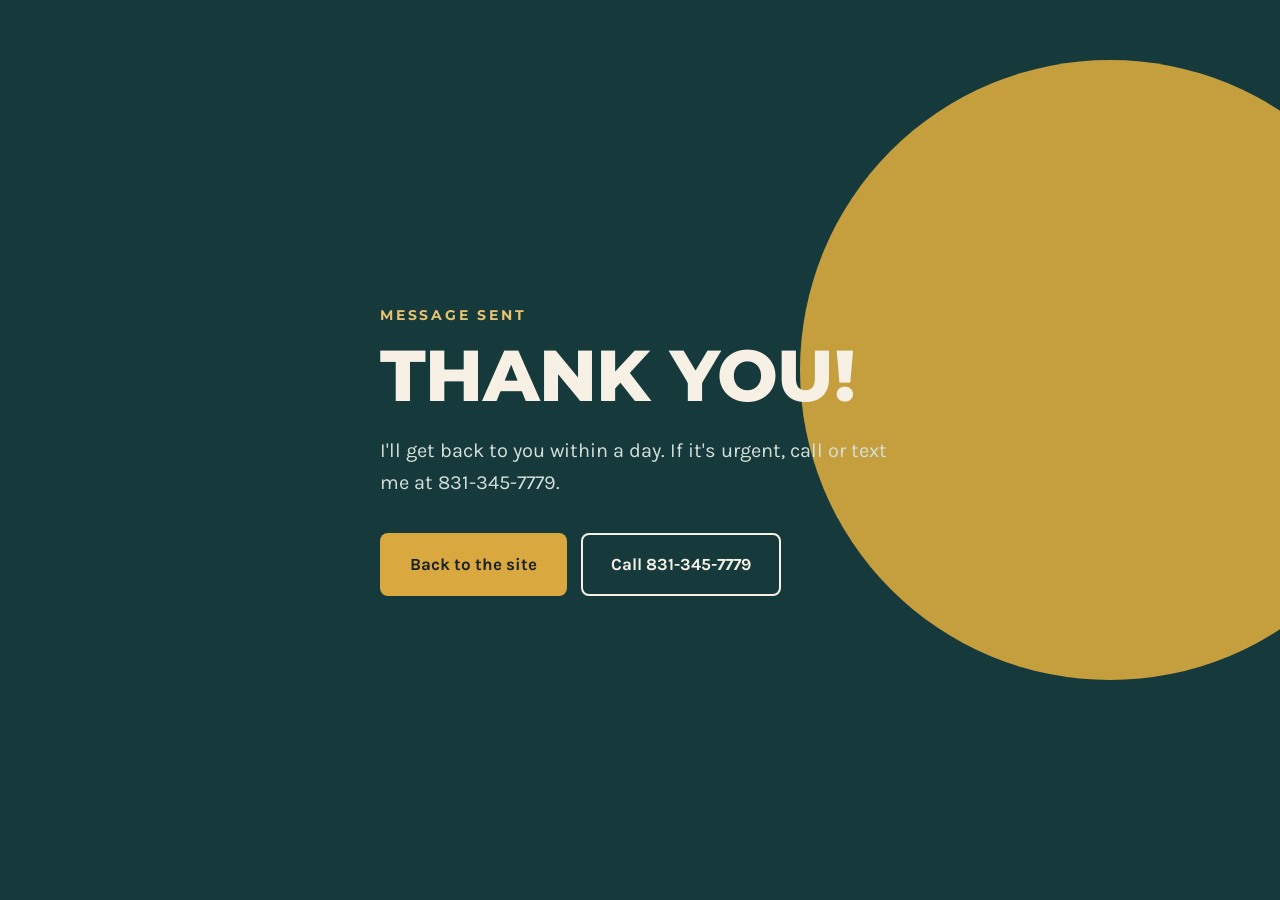
==== site/thanks.html @ b5b7220d "First change Working with Farid, he's the best." ====
<!doctype html>
<html lang="en">
<head>
  <meta charset="utf-8">
  <meta name="viewport" content="width=device-width, initial-scale=1">
  <title>Thanks! | Coach Dee</title>
  <link rel="icon" href="images/favicon.png">
  <link rel="preconnect" href="https://fonts.googleapis.com">
  <link rel="preconnect" href="https://fonts.gstatic.com" crossorigin>
  <link href="https://fonts.googleapis.com/css2?family=Montserrat:wght@500;600;700;800&family=Karla:wght@400;500;600;700&display=swap" rel="stylesheet">
  <link rel="stylesheet" href="style.css">
</head>
<body>

<!-- This page shows after someone sends the contact form. -->
<section class="hero" style="min-height: 100vh; display: flex; align-items: center;">
  <div class="hero-sun" aria-hidden="true"></div>
  <div class="wrap" style="position: relative; padding-top: 80px; padding-bottom: 80px;">
    <p class="eyebrow" style="color: var(--light-gold);">Message sent</p>
    <h1>Thank you!</h1>
    <p class="hero-lead">I'll get back to you within a day. If it's urgent, call or text me at 831-345-7779.</p>
    <div class="btn-row">
      <a href="index.html" class="btn btn-gold">Back to the site</a>
      <a href="tel:8313457779" class="btn btn-outline">Call 831-345-7779</a>
    </div>
  </div>
</section>

</body>
</html>
---- site/style.css ----
/* =====================================================================
   COACH DEE — THE LOOK OF THE SITE
   ---------------------------------------------------------------------
   To change colors or fonts, edit ONLY the settings in this first box.
   Every part of the site uses these, so one change updates everything.
   Colors are written as "hex codes" like #163A3C. To pick a new one,
   search "color picker" on Google, choose a color, and copy its HEX code.
   ===================================================================== */
:root {

  /* --- COLORS ------------------------------------------------------- */
  --deep-teal:     #163A3C;   /* hero background, headings, form box   */
  --darkest-teal:  #0F2A2B;   /* footer                                 */
  --soft-teal:     #2A5254;   /* small accents on dark backgrounds      */
  --sun-gold:      #D9A93F;   /* the big sun circle and main buttons    */
  --light-gold:    #E7C26F;   /* small gold labels and big numbers      */
  --clay:          #A4482D;   /* the stripe under the hero, small labels */
  --sage:          #6F8B76;   /* top edge of the middle D.E.E. card      */
  --cream:         #FBF8F1;   /* main page background                   */
  --sand:          #EFE8D8;   /* "How we train" background              */
  --off-white:     #F6F1E4;   /* light text on dark backgrounds         */
  --muted-light:   #D5DFDA;   /* softer light text on dark backgrounds  */
  --ink:           #1D2A2A;   /* main body text                         */
  --ink-soft:      #354443;   /* paragraph text                         */
  --white:         #FFFFFF;   /* card backgrounds                       */

  /* --- FONTS -------------------------------------------------------- */
  /* Headings use Montserrat; body text uses Karla. Both come free from
     Google Fonts. To swap a font, also change the Google Fonts link near
     the top of index.html.                                             */
  --heading-font: 'Montserrat', system-ui, sans-serif;
  --body-font:    'Karla', system-ui, sans-serif;

  /* --- SIZES -------------------------------------------------------- */
  --page-width:    1240px;    /* widest the content gets                */
  --corner-round:  16px;      /* how rounded cards and photos are       */
  --button-round:  8px;       /* how rounded buttons are                */
  --section-space: 100px;     /* breathing room above/below sections    */
}

/* =====================================================================
   Below here is the layout. You shouldn't need to touch it for everyday
   changes — but it's safe to experiment; you can always undo.
   ===================================================================== */

* { box-sizing: border-box; }
html { scroll-behavior: smooth; }
body {
  margin: 0;
  background: var(--cream);
  color: var(--ink);
  font-family: var(--body-font);
  font-size: 17px;
  line-height: 1.6;
}
img, video { display: block; max-width: 100%; }
a { color: var(--deep-teal); }
a:hover { color: var(--clay); }
input, textarea, select, button { font: inherit; }

.wrap { max-width: var(--page-width); margin: 0 auto; padding-left: 24px; padding-right: 24px; }
.section { padding-top: var(--section-space); padding-bottom: var(--section-space); }

.eyebrow {
  margin: 0 0 14px;
  font-family: var(--heading-font);
  font-size: 14px;
  font-weight: 700;
  letter-spacing: 0.2em;
  text-transform: uppercase;
  color: var(--clay);
}
.big-heading {
  margin: 0 0 24px;
  font-family: var(--heading-font);
  font-weight: 800;
  font-size: clamp(34px, 5vw, 52px);
  line-height: 1.05;
  text-transform: uppercase;
  color: var(--deep-teal);
}

/* Buttons */
.btn {
  display: inline-block;
  text-decoration: none;
  padding: 16px 28px;
  border-radius: var(--button-round);
  font-weight: 700;
  font-size: 17px;
  border: 2px solid transparent;
  transition: transform .15s ease, opacity .15s ease;
}
.btn:hover { transform: translateY(-2px); }
.btn-gold    { background: var(--sun-gold); color: #1A2222; }
.btn-gold:hover { color: #1A2222; }
.btn-outline { border-color: var(--off-white); color: var(--off-white); }
.btn-outline:hover { color: var(--off-white); background: rgba(255,255,255,.08); }
.btn-light   { background: var(--off-white); color: var(--deep-teal); padding: 12px 22px; font-size: 16px; }
.btn-light:hover { color: var(--deep-teal); }

/* ---------- Hero ---------- */
.hero { background: var(--deep-teal); color: var(--off-white); position: relative; overflow: hidden; }
.hero-sun {
  position: absolute; right: -140px; top: 60px;
  width: 620px; height: 620px; border-radius: 50%;
  background: var(--sun-gold); opacity: .9;
}
.topbar {
  position: relative;
  display: flex; flex-wrap: wrap; align-items: center; justify-content: space-between;
  gap: 16px; padding-top: 18px; padding-bottom: 18px;
}
.brand {
  color: var(--off-white); text-decoration: none;
  font-family: var(--heading-font); font-weight: 800; font-size: 22px; letter-spacing: .08em;
}
.brand:hover { color: var(--light-gold); }
.topbar nav { display: flex; flex-wrap: wrap; align-items: center; gap: 8px 26px; font-weight: 600; }
.topbar nav a:not(.btn) { color: var(--off-white); text-decoration: none; padding: 10px 0; }
.topbar nav a:not(.btn):hover { color: var(--light-gold); }

.hero-body {
  position: relative;
  display: flex; flex-wrap: wrap; align-items: flex-end; gap: 40px;
  padding-top: 56px;
}
.hero-text { flex: 1 1 520px; min-width: 0; padding-bottom: 80px; }
.hero-text .eyebrow { color: var(--light-gold); margin-bottom: 18px; }
.hero h1 {
  margin: 0 0 24px;
  font-family: var(--heading-font); font-weight: 800;
  font-size: clamp(40px, 6.2vw, 72px); line-height: .98; letter-spacing: -.01em;
  text-transform: uppercase;
}
.hero-lead { margin: 0 0 34px; font-size: 20px; max-width: 520px; color: var(--muted-light); }
.btn-row { display: flex; flex-wrap: wrap; gap: 14px; }
.hero-photo { flex: 1 1 400px; min-width: 0; }
.hero-photo img {
  width: 100%; height: 620px; object-fit: cover; object-position: center 20%;
  border-radius: 12px 12px 0 0;
}

/* ---------- Stripe ---------- */
.stripe { background: var(--clay); color: #FBF1E7; }
.stripe .wrap {
  display: flex; flex-wrap: wrap; justify-content: center; gap: 10px 28px;
  padding-top: 20px; padding-bottom: 20px;
  font-family: var(--heading-font); font-size: 13px; font-weight: 700; letter-spacing: .16em;
}

/* ---------- D.E.E. cards ---------- */
.dee-heading { margin-bottom: 48px; }
.card-grid { display: grid; grid-template-columns: repeat(auto-fit, minmax(260px, 1fr)); gap: 24px; }
.dee-card {
  background: var(--white); border-radius: var(--corner-round); padding: 34px;
  border-top: 6px solid var(--sun-gold);
}
.dee-card.sage { border-top-color: var(--sage); }
.dee-card.clay { border-top-color: var(--clay); }
.dee-letter { font-family: var(--heading-font); font-size: 96px; font-weight: 800; line-height: 1; color: var(--deep-teal); }
.dee-card h3 { margin: 10px 0; font-family: var(--heading-font); font-size: 22px; letter-spacing: .08em; color: var(--clay); }
.dee-card p { margin: 0; color: var(--ink-soft); }

/* ---------- About ---------- */
.about { background: var(--deep-teal); color: var(--off-white); }
.about .wrap { display: flex; flex-wrap: wrap; }
.about-photo { flex: 1 1 520px; min-width: 0; }
.about-photo img { width: 100%; height: 100%; min-height: 520px; object-fit: cover; }
.about-text {
  flex: 1 1 480px; min-width: 0; padding: 72px 48px;
  display: flex; flex-direction: column; justify-content: center;
}
.about-text .eyebrow { color: var(--light-gold); }
.about-text p { margin: 0 0 18px; font-size: 18px; color: var(--muted-light); }
.about-text .belief {
  margin: 4px 0 28px; font-family: var(--heading-font);
  font-size: 26px; font-weight: 700; line-height: 1.3; color: var(--off-white);
}
.stats { display: flex; flex-wrap: wrap; gap: 28px; }
.stat-number { font-family: var(--heading-font); font-size: 40px; font-weight: 800; line-height: 1; color: var(--light-gold); }
.stat-label { font-size: 14px; }

/* ---------- Testimonial ---------- */
.quote { max-width: 1000px; text-align: center; }
.quote blockquote {
  margin: 0 0 20px; font-family: var(--heading-font);
  font-size: clamp(22px, 3vw, 30px); font-weight: 600; line-height: 1.4; color: var(--deep-teal);
}
.quote .who { margin: 0; font-weight: 700; color: var(--clay); }

/* ---------- Training ---------- */
.train { background: var(--sand); }
.train .big-heading { margin-bottom: 12px; }
.train-intro { margin: 0 0 44px; font-size: 19px; color: var(--ink-soft); max-width: 620px; }
.offer { background: var(--cream); border-radius: var(--corner-round); padding: 30px; }
.offer h3 { margin: 0 0 8px; font-family: var(--heading-font); font-size: 20px; color: var(--deep-teal); }
.offer p { margin: 0 0 18px; color: var(--ink-soft); }
.offer .price { margin: 0; font-weight: 700; color: var(--clay); }
.offer .price a { color: inherit; }
.train-video {
  margin-top: 24px; width: 100%; aspect-ratio: 16 / 9;
  border-radius: var(--corner-round); background: var(--deep-teal); object-fit: cover;
}

/* ---------- Contact ---------- */
.contact { display: flex; flex-wrap: wrap; gap: 48px; }
.contact-info { flex: 1 1 380px; min-width: 0; }
.contact-logo { width: 220px; height: auto; margin-bottom: 24px; border-radius: 12px; }
.contact-info .big-heading { font-size: clamp(32px, 4.2vw, 44px); margin-bottom: 16px; }
.contact-info p { margin: 0 0 6px; font-size: 18px; }
.contact-info .lead { margin-bottom: 24px; color: var(--ink-soft); }
.contact-info .phone { font-weight: 700; }

.contact-form {
  flex: 1 1 500px; min-width: 0;
  background: var(--deep-teal); color: var(--off-white);
  border-radius: var(--corner-round); padding: 34px;
  display: flex; flex-direction: column; gap: 16px;
}
.contact-form label { display: flex; flex-direction: column; gap: 6px; font-weight: 600; }
.contact-form .pair { display: flex; flex-wrap: wrap; gap: 16px; }
.contact-form .pair label { flex: 1 1 200px; }
.contact-form input, .contact-form textarea {
  padding: 14px; border: 2px solid transparent; border-radius: var(--button-round);
  background: var(--off-white); color: var(--ink);
}
.contact-form input:focus, .contact-form textarea:focus { outline: none; border-color: var(--sun-gold); }
.contact-form textarea { resize: vertical; }
.contact-form button {
  min-height: 54px; background: var(--sun-gold); color: #1A2222; border: 0;
  border-radius: var(--button-round); font-family: var(--heading-font);
  font-weight: 800; letter-spacing: .08em; font-size: 16px; cursor: pointer;
}
.contact-form button:hover { filter: brightness(1.06); }
.hidden-field { display: none; }

/* ---------- Footer ---------- */
footer { background: var(--darkest-teal); color: #B9C7C1; }
footer .wrap {
  display: flex; flex-wrap: wrap; justify-content: space-between; gap: 12px;
  padding-top: 32px; padding-bottom: 32px; font-size: 14px;
}
footer a { color: #B9C7C1; }
footer a:hover { color: var(--light-gold); }

/* ---------- Phones and small screens ---------- */
@media (max-width: 700px) {
  :root { --section-space: 64px; }
  .hero-sun { width: 340px; height: 340px; right: -150px; top: auto; bottom: 260px; }
  .stripe span[aria-hidden="true"] { display: none; }
  .hero-text { padding-bottom: 8px; }
  .hero-photo img { height: 420px; }
  .about-photo img { min-height: 340px; }
  .about-text { padding: 48px 0; }
  .dee-letter { font-size: 72px; }
  .contact-form { padding: 24px; }
}
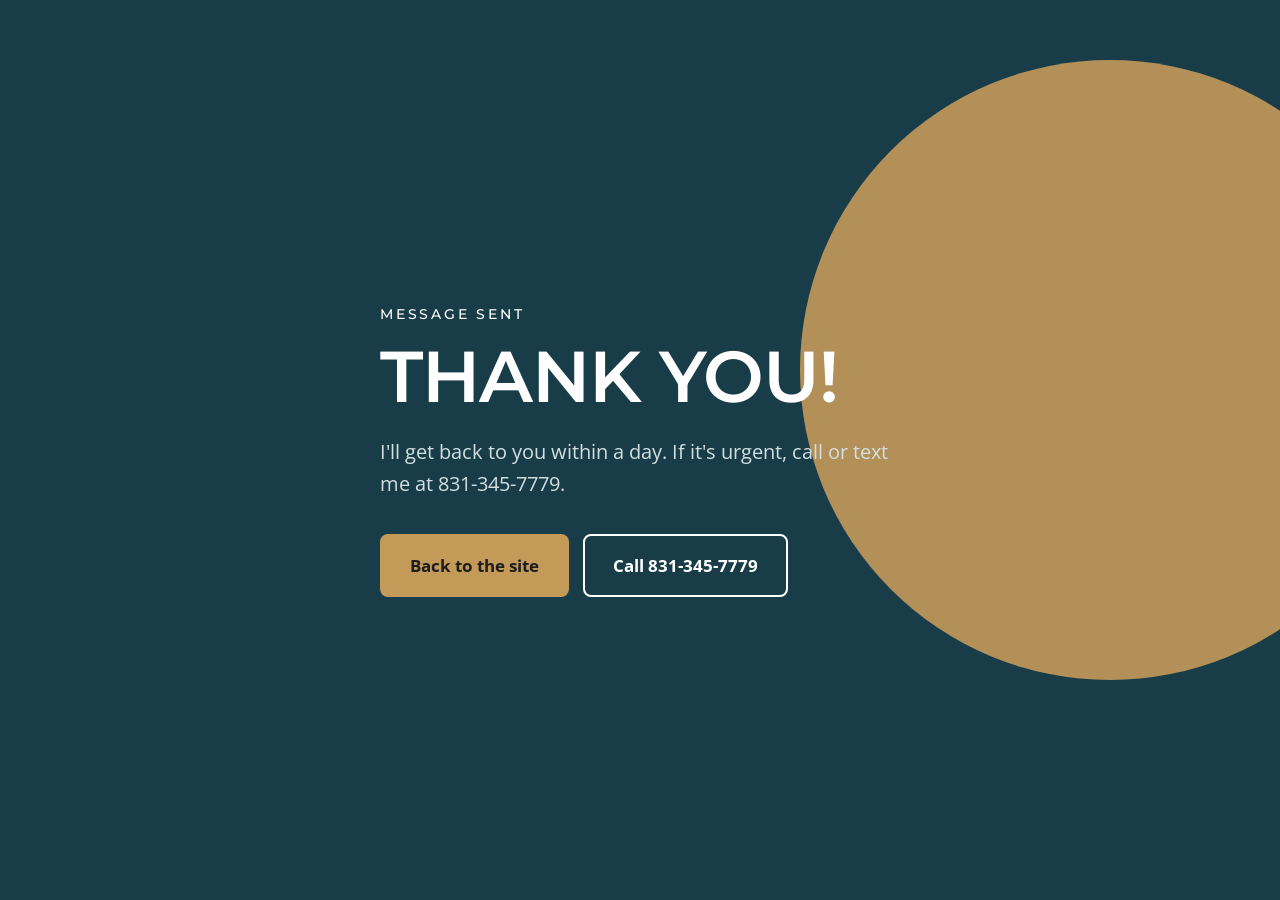
==== commit ecb238fd: "Colors, logo, new video" ====
--- a/site/thanks.html
+++ b/site/thanks.html
@@ -7,7 +7,7 @@
   <link rel="icon" href="images/favicon.png">
   <link rel="preconnect" href="https://fonts.googleapis.com">
   <link rel="preconnect" href="https://fonts.gstatic.com" crossorigin>
-  <link href="https://fonts.googleapis.com/css2?family=Montserrat:wght@500;600;700;800&family=Karla:wght@400;500;600;700&display=swap" rel="stylesheet">
+  <link href="https://fonts.googleapis.com/css2?family=Montserrat:wght@500;600&family=Open+Sans:ital,wght@0,400;0,600;0,700;1,400&display=swap" rel="stylesheet">
   <link rel="stylesheet" href="style.css">
 </head>
 <body>
--- a/site/style.css
+++ b/site/style.css
@@ -8,28 +8,30 @@
    ===================================================================== */
 :root {
 
-  /* --- COLORS ------------------------------------------------------- */
-  --deep-teal:     #163A3C;   /* hero background, headings, form box   */
-  --darkest-teal:  #0F2A2B;   /* footer                                 */
-  --soft-teal:     #2A5254;   /* small accents on dark backgrounds      */
-  --sun-gold:      #D9A93F;   /* the big sun circle and main buttons    */
-  --light-gold:    #E7C26F;   /* small gold labels and big numbers      */
-  --clay:          #A4482D;   /* the stripe under the hero, small labels */
-  --sage:          #6F8B76;   /* top edge of the middle D.E.E. card      */
-  --cream:         #FBF8F1;   /* main page background                   */
-  --sand:          #EFE8D8;   /* "How we train" background              */
-  --off-white:     #F6F1E4;   /* light text on dark backgrounds         */
-  --muted-light:   #D5DFDA;   /* softer light text on dark backgrounds  */
-  --ink:           #1D2A2A;   /* main body text                         */
-  --ink-soft:      #354443;   /* paragraph text                         */
-  --white:         #FFFFFF;   /* card backgrounds                       */
-
-  /* --- FONTS -------------------------------------------------------- */
-  /* Headings use Montserrat; body text uses Karla. Both come free from
-     Google Fonts. To swap a font, also change the Google Fonts link near
-     the top of index.html.                                             */
+  /* --- COLORS (from the Coach D.E.E. Visual Style Guide) ----------- */
+  /* Brand colors: use these exact codes.                              */
+  --deep-teal:     #183D48;   /* Deep Blue-Teal: hero, headings, form box */
+  --soft-black:    #1D1D1D;   /* Soft Black: main body text               */
+  --antique-gold:  #C49A59;   /* Antique Gold: sun circle, main buttons   */
+  --barn-red:      #933C31;   /* Barn Red: stripe, subheadings, accents   */
+  --warm-yellow:   #E9C75E;   /* Warm Yellow: SMALL highlights only       */
+  --pure-white:    #FFFFFF;   /* Pure White: default page background      */
+  --warm-ivory:    #F4EFE7;   /* Warm Ivory: highlighted sections         */
+
+  /* Supporting shades, made from the brand colors above.              */
+  --darkest-teal:  #102A32;   /* footer (a darker Deep Blue-Teal)       */
+  --ink-soft:      #3D3D3D;   /* paragraph text (a lighter Soft Black)  */
+  --muted-light:   #D3DEE1;   /* softer light text on teal              */
+
+  /* --- FONTS (from the style guide) --------------------------------- */
+  /* Headings: Montserrat SemiBold, ALL CAPS, tight spacing.
+     Subheadings: Montserrat Medium, ALL CAPS, wide spacing, barn red.
+     Body: Open Sans. To swap a font, also change the Google Fonts link
+     near the top of index.html (and thanks.html).                     */
   --heading-font: 'Montserrat', system-ui, sans-serif;
-  --body-font:    'Karla', system-ui, sans-serif;
+  --body-font:    'Open Sans', system-ui, sans-serif;
+  --heading-weight: 600;      /* SemiBold                               */
+  --subheading-weight: 500;   /* Medium                                 */
 
   /* --- SIZES -------------------------------------------------------- */
   --page-width:    1240px;    /* widest the content gets                */
@@ -47,15 +49,15 @@
 html { scroll-behavior: smooth; }
 body {
   margin: 0;
-  background: var(--cream);
-  color: var(--ink);
+  background: var(--pure-white);
+  color: var(--soft-black);
   font-family: var(--body-font);
   font-size: 17px;
   line-height: 1.6;
 }
 img, video { display: block; max-width: 100%; }
 a { color: var(--deep-teal); }
-a:hover { color: var(--clay); }
+a:hover { color: var(--barn-red); }
 input, textarea, select, button { font: inherit; }
 
 .wrap { max-width: var(--page-width); margin: 0 auto; padding-left: 24px; padding-right: 24px; }
@@ -65,17 +67,18 @@
   margin: 0 0 14px;
   font-family: var(--heading-font);
   font-size: 14px;
-  font-weight: 700;
+  font-weight: var(--subheading-weight);
   letter-spacing: 0.2em;
   text-transform: uppercase;
-  color: var(--clay);
+  color: var(--barn-red);
 }
 .big-heading {
   margin: 0 0 24px;
   font-family: var(--heading-font);
-  font-weight: 800;
+  font-weight: var(--heading-weight);
   font-size: clamp(34px, 5vw, 52px);
   line-height: 1.05;
+  letter-spacing: -0.01em;
   text-transform: uppercase;
   color: var(--deep-teal);
 }
@@ -92,19 +95,19 @@
   transition: transform .15s ease, opacity .15s ease;
 }
 .btn:hover { transform: translateY(-2px); }
-.btn-gold    { background: var(--sun-gold); color: #1A2222; }
-.btn-gold:hover { color: #1A2222; }
-.btn-outline { border-color: var(--off-white); color: var(--off-white); }
-.btn-outline:hover { color: var(--off-white); background: rgba(255,255,255,.08); }
-.btn-light   { background: var(--off-white); color: var(--deep-teal); padding: 12px 22px; font-size: 16px; }
+.btn-gold    { background: var(--antique-gold); color: var(--soft-black); }
+.btn-gold:hover { color: var(--soft-black); }
+.btn-outline { border-color: var(--pure-white); color: var(--pure-white); }
+.btn-outline:hover { color: var(--pure-white); background: rgba(255,255,255,.08); }
+.btn-light   { background: var(--pure-white); color: var(--deep-teal); padding: 12px 22px; font-size: 16px; }
 .btn-light:hover { color: var(--deep-teal); }
 
 /* ---------- Hero ---------- */
-.hero { background: var(--deep-teal); color: var(--off-white); position: relative; overflow: hidden; }
+.hero { background: var(--deep-teal); color: var(--pure-white); position: relative; overflow: hidden; }
 .hero-sun {
   position: absolute; right: -140px; top: 60px;
   width: 620px; height: 620px; border-radius: 50%;
-  background: var(--sun-gold); opacity: .9;
+  background: var(--antique-gold); opacity: .9;
 }
 .topbar {
   position: relative;
@@ -112,13 +115,13 @@
   gap: 16px; padding-top: 18px; padding-bottom: 18px;
 }
 .brand {
-  color: var(--off-white); text-decoration: none;
-  font-family: var(--heading-font); font-weight: 800; font-size: 22px; letter-spacing: .08em;
-}
-.brand:hover { color: var(--light-gold); }
+  color: var(--pure-white); text-decoration: none;
+  font-family: var(--heading-font); font-weight: var(--heading-weight); font-size: 22px; letter-spacing: .08em;
+}
+.brand:hover { color: var(--warm-yellow); }
 .topbar nav { display: flex; flex-wrap: wrap; align-items: center; gap: 8px 26px; font-weight: 600; }
-.topbar nav a:not(.btn) { color: var(--off-white); text-decoration: none; padding: 10px 0; }
-.topbar nav a:not(.btn):hover { color: var(--light-gold); }
+.topbar nav a:not(.btn) { color: var(--pure-white); text-decoration: none; padding: 10px 0; }
+.topbar nav a:not(.btn):hover { color: var(--warm-yellow); }
 
 .hero-body {
   position: relative;
@@ -126,11 +129,11 @@
   padding-top: 56px;
 }
 .hero-text { flex: 1 1 520px; min-width: 0; padding-bottom: 80px; }
-.hero-text .eyebrow { color: var(--light-gold); margin-bottom: 18px; }
+.hero-text .eyebrow { color: var(--warm-yellow); margin-bottom: 18px; }
 .hero h1 {
   margin: 0 0 24px;
-  font-family: var(--heading-font); font-weight: 800;
-  font-size: clamp(40px, 6.2vw, 72px); line-height: .98; letter-spacing: -.01em;
+  font-family: var(--heading-font); font-weight: var(--heading-weight);
+  font-size: clamp(40px, 6.2vw, 72px); line-height: 1; letter-spacing: -.015em;
   text-transform: uppercase;
 }
 .hero-lead { margin: 0 0 34px; font-size: 20px; max-width: 520px; color: var(--muted-light); }
@@ -142,28 +145,28 @@
 }
 
 /* ---------- Stripe ---------- */
-.stripe { background: var(--clay); color: #FBF1E7; }
+.stripe { background: var(--barn-red); color: var(--pure-white); }
 .stripe .wrap {
   display: flex; flex-wrap: wrap; justify-content: center; gap: 10px 28px;
   padding-top: 20px; padding-bottom: 20px;
-  font-family: var(--heading-font); font-size: 13px; font-weight: 700; letter-spacing: .16em;
+  font-family: var(--heading-font); font-size: 13px; font-weight: var(--subheading-weight); letter-spacing: .18em;
 }
 
 /* ---------- D.E.E. cards ---------- */
 .dee-heading { margin-bottom: 48px; }
 .card-grid { display: grid; grid-template-columns: repeat(auto-fit, minmax(260px, 1fr)); gap: 24px; }
 .dee-card {
-  background: var(--white); border-radius: var(--corner-round); padding: 34px;
-  border-top: 6px solid var(--sun-gold);
-}
-.dee-card.sage { border-top-color: var(--sage); }
-.dee-card.clay { border-top-color: var(--clay); }
-.dee-letter { font-family: var(--heading-font); font-size: 96px; font-weight: 800; line-height: 1; color: var(--deep-teal); }
-.dee-card h3 { margin: 10px 0; font-family: var(--heading-font); font-size: 22px; letter-spacing: .08em; color: var(--clay); }
+  background: var(--warm-ivory); border-radius: var(--corner-round); padding: 34px;
+  border-top: 6px solid var(--antique-gold);
+}
+.dee-card.teal { border-top-color: var(--deep-teal); }
+.dee-card.red  { border-top-color: var(--barn-red); }
+.dee-letter { font-family: var(--heading-font); font-size: 96px; font-weight: var(--heading-weight); line-height: 1; color: var(--deep-teal); }
+.dee-card h3 { margin: 10px 0; font-family: var(--heading-font); font-weight: var(--heading-weight); font-size: 22px; letter-spacing: .08em; color: var(--barn-red); }
 .dee-card p { margin: 0; color: var(--ink-soft); }
 
 /* ---------- About ---------- */
-.about { background: var(--deep-teal); color: var(--off-white); }
+.about { background: var(--deep-teal); color: var(--pure-white); }
 .about .wrap { display: flex; flex-wrap: wrap; }
 .about-photo { flex: 1 1 520px; min-width: 0; }
 .about-photo img { width: 100%; height: 100%; min-height: 520px; object-fit: cover; }
@@ -171,42 +174,47 @@
   flex: 1 1 480px; min-width: 0; padding: 72px 48px;
   display: flex; flex-direction: column; justify-content: center;
 }
-.about-text .eyebrow { color: var(--light-gold); }
+.about-text .eyebrow { color: var(--warm-yellow); }
 .about-text p { margin: 0 0 18px; font-size: 18px; color: var(--muted-light); }
 .about-text .belief {
   margin: 4px 0 28px; font-family: var(--heading-font);
-  font-size: 26px; font-weight: 700; line-height: 1.3; color: var(--off-white);
+  font-size: 26px; font-weight: var(--heading-weight); line-height: 1.3; color: var(--pure-white);
 }
 .stats { display: flex; flex-wrap: wrap; gap: 28px; }
-.stat-number { font-family: var(--heading-font); font-size: 40px; font-weight: 800; line-height: 1; color: var(--light-gold); }
+.stat-number { font-family: var(--heading-font); font-size: 40px; font-weight: var(--heading-weight); line-height: 1; color: var(--warm-yellow); }
 .stat-label { font-size: 14px; }
 
 /* ---------- Testimonial ---------- */
 .quote { max-width: 1000px; text-align: center; }
 .quote blockquote {
   margin: 0 0 20px; font-family: var(--heading-font);
-  font-size: clamp(22px, 3vw, 30px); font-weight: 600; line-height: 1.4; color: var(--deep-teal);
-}
-.quote .who { margin: 0; font-weight: 700; color: var(--clay); }
+  font-size: clamp(22px, 3vw, 30px); font-weight: 500; line-height: 1.4; color: var(--deep-teal);
+}
+.quote .who { margin: 0; font-weight: 700; color: var(--barn-red); }
 
 /* ---------- Training ---------- */
-.train { background: var(--sand); }
+.train { background: var(--warm-ivory); }
 .train .big-heading { margin-bottom: 12px; }
 .train-intro { margin: 0 0 44px; font-size: 19px; color: var(--ink-soft); max-width: 620px; }
-.offer { background: var(--cream); border-radius: var(--corner-round); padding: 30px; }
-.offer h3 { margin: 0 0 8px; font-family: var(--heading-font); font-size: 20px; color: var(--deep-teal); }
+.offer { background: var(--pure-white); border-radius: var(--corner-round); padding: 30px; }
+.offer h3 { margin: 0 0 8px; font-family: var(--heading-font); font-weight: var(--heading-weight); font-size: 20px; text-transform: uppercase; letter-spacing: -.005em; color: var(--deep-teal); }
 .offer p { margin: 0 0 18px; color: var(--ink-soft); }
-.offer .price { margin: 0; font-weight: 700; color: var(--clay); }
+.offer .price { margin: 0; font-weight: 700; color: var(--barn-red); }
 .offer .price a { color: inherit; }
-.train-video {
-  margin-top: 24px; width: 100%; aspect-ratio: 16 / 9;
-  border-radius: var(--corner-round); background: var(--deep-teal); object-fit: cover;
+
+/* ---------- Full-width video ---------- */
+.video-section { background: var(--deep-teal); line-height: 0; }
+.video-section video {
+  width: 100%;
+  height: min(85vh, 56.25vw);   /* fills the screen width, never taller than the screen */
+  min-height: 320px;
+  object-fit: cover;
 }
 
 /* ---------- Contact ---------- */
 .contact { display: flex; flex-wrap: wrap; gap: 48px; }
 .contact-info { flex: 1 1 380px; min-width: 0; }
-.contact-logo { width: 220px; height: auto; margin-bottom: 24px; border-radius: 12px; }
+.contact-logo { width: 240px; height: auto; margin-bottom: 24px; }
 .contact-info .big-heading { font-size: clamp(32px, 4.2vw, 44px); margin-bottom: 16px; }
 .contact-info p { margin: 0 0 6px; font-size: 18px; }
 .contact-info .lead { margin-bottom: 24px; color: var(--ink-soft); }
@@ -214,7 +222,7 @@
 
 .contact-form {
   flex: 1 1 500px; min-width: 0;
-  background: var(--deep-teal); color: var(--off-white);
+  background: var(--deep-teal); color: var(--pure-white);
   border-radius: var(--corner-round); padding: 34px;
   display: flex; flex-direction: column; gap: 16px;
 }
@@ -223,26 +231,69 @@
 .contact-form .pair label { flex: 1 1 200px; }
 .contact-form input, .contact-form textarea {
   padding: 14px; border: 2px solid transparent; border-radius: var(--button-round);
-  background: var(--off-white); color: var(--ink);
-}
-.contact-form input:focus, .contact-form textarea:focus { outline: none; border-color: var(--sun-gold); }
+  background: var(--pure-white); color: var(--soft-black);
+}
+.contact-form input:focus, .contact-form textarea:focus { outline: none; border-color: var(--antique-gold); }
 .contact-form textarea { resize: vertical; }
 .contact-form button {
-  min-height: 54px; background: var(--sun-gold); color: #1A2222; border: 0;
+  min-height: 54px; background: var(--antique-gold); color: var(--soft-black); border: 0;
   border-radius: var(--button-round); font-family: var(--heading-font);
-  font-weight: 800; letter-spacing: .08em; font-size: 16px; cursor: pointer;
+  font-weight: var(--heading-weight); letter-spacing: .08em; font-size: 16px; cursor: pointer;
 }
 .contact-form button:hover { filter: brightness(1.06); }
 .hidden-field { display: none; }
 
 /* ---------- Footer ---------- */
-footer { background: var(--darkest-teal); color: #B9C7C1; }
+footer { background: var(--darkest-teal); color: var(--muted-light); }
 footer .wrap {
   display: flex; flex-wrap: wrap; justify-content: space-between; gap: 12px;
   padding-top: 32px; padding-bottom: 32px; font-size: 14px;
 }
-footer a { color: #B9C7C1; }
-footer a:hover { color: var(--light-gold); }
+footer a { color: var(--muted-light); }
+footer a:hover { color: var(--warm-yellow); }
+
+/* ---------- Video with client quote card, and framed About photo ---------- */
+.video-quote { position: relative; }
+.video-card {
+  position: absolute; left: max(24px, calc((100% - var(--page-width)) / 2 + 24px)); bottom: 48px;
+  max-width: 460px; margin: 0; padding: 28px 30px;
+  background: var(--deep-teal); color: var(--pure-white);
+  border-radius: var(--corner-round); line-height: 1.5;
+}
+.video-card blockquote {
+  margin: 0 0 14px; font-family: var(--heading-font); font-weight: 500;
+  font-size: 19px; line-height: 1.45;
+}
+.video-card figcaption { font-weight: 700; color: var(--warm-yellow); }
+
+.about-framed { display: flex; flex-wrap: wrap; gap: 48px 72px; align-items: center; }
+.framed-text { flex: 1 1 420px; min-width: 0; }
+.framed-text p { margin: 0 0 18px; font-size: 18px; color: var(--ink-soft); max-width: 60ch; }
+.framed-text .belief {
+  margin: 8px 0 28px; font-family: var(--heading-font); font-weight: var(--heading-weight);
+  font-size: 26px; line-height: 1.3; color: var(--deep-teal);
+}
+.framed-text .stat-number { color: var(--barn-red); }
+.framed-text .stat-label { color: var(--ink-soft); }
+.framed-photo { flex: 1 1 420px; min-width: 0; position: relative; padding: 0 18px 18px 0; }
+.framed-photo::before {             /* antique-gold frame offset behind the photo */
+  content: ""; position: absolute; inset: 18px 0 0 18px;
+  border: 3px solid var(--antique-gold); border-radius: var(--corner-round);
+}
+.framed-photo img {
+  position: relative; width: 100%; height: auto; aspect-ratio: 4 / 3; object-fit: cover;
+  object-position: center 30%; border-radius: var(--corner-round);
+}
+
+@media (max-width: 700px) {
+  .video-card { position: static; max-width: none; border-radius: 0; padding: 24px 16px; }
+  .framed-photo { padding: 0 12px 12px 0; }
+  .framed-photo::before { inset: 12px 0 0 12px; }
+}
+
+/* Instagram link with its icon */
+.ig-link { display: inline-flex; align-items: center; gap: 8px; }
+.ig-link svg { flex: none; }
 
 /* ---------- Phones and small screens ---------- */
 @media (max-width: 700px) {
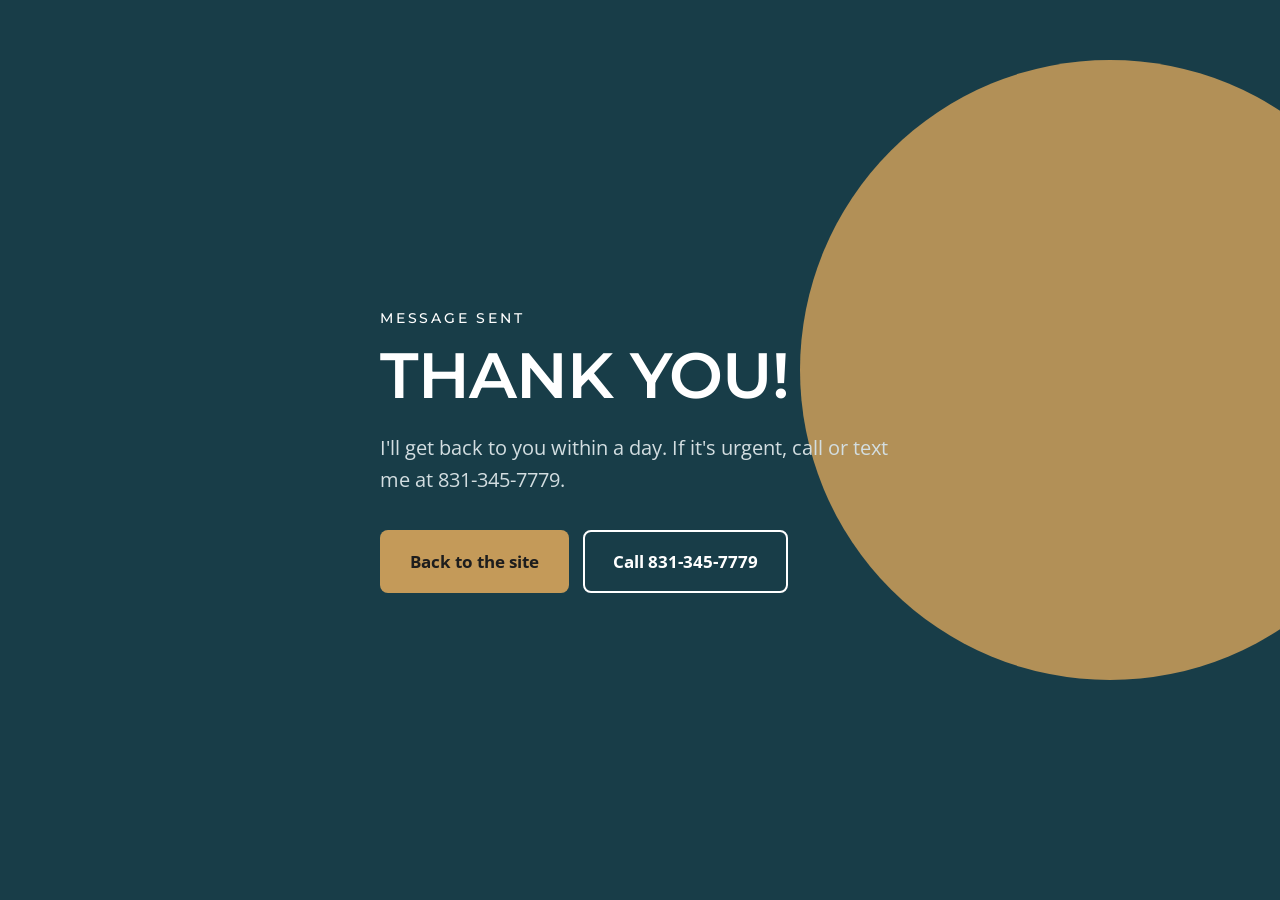
==== commit e61d156a: "Title change, buttons Changes to title and quote order. Removed button. etc" ====
--- a/site/thanks.html
+++ b/site/thanks.html
@@ -3,8 +3,11 @@
 <head>
   <meta charset="utf-8">
   <meta name="viewport" content="width=device-width, initial-scale=1">
-  <title>Thanks! | Coach Dee</title>
-  <link rel="icon" href="images/favicon.png">
+  <title>Thanks! | Coach DEE</title>
+  <!-- Browser-tab icon, plus a larger copy and a phone home-screen version -->
+  <link rel="icon" href="images/favicon-32.png" sizes="32x32" type="image/png">
+  <link rel="icon" href="images/favicon.png" sizes="192x192" type="image/png">
+  <link rel="apple-touch-icon" href="images/apple-touch-icon.png">
   <link rel="preconnect" href="https://fonts.googleapis.com">
   <link rel="preconnect" href="https://fonts.gstatic.com" crossorigin>
   <link href="https://fonts.googleapis.com/css2?family=Montserrat:wght@500;600&family=Open+Sans:ital,wght@0,400;0,600;0,700;1,400&display=swap" rel="stylesheet">
--- a/site/style.css
+++ b/site/style.css
@@ -133,9 +133,10 @@
 .hero h1 {
   margin: 0 0 24px;
   font-family: var(--heading-font); font-weight: var(--heading-weight);
-  font-size: clamp(40px, 6.2vw, 72px); line-height: 1; letter-spacing: -.015em;
+  font-size: clamp(34px, 5vw, 64px); line-height: 1.02; letter-spacing: -.015em;
   text-transform: uppercase;
 }
+.hero h1 span { display: block; }   /* one sentence per line */
 .hero-lead { margin: 0 0 34px; font-size: 20px; max-width: 520px; color: var(--muted-light); }
 .btn-row { display: flex; flex-wrap: wrap; gap: 14px; }
 .hero-photo { flex: 1 1 400px; min-width: 0; }
@@ -154,6 +155,7 @@
 
 /* ---------- D.E.E. cards ---------- */
 .dee-heading { margin-bottom: 48px; }
+.equation-intro { margin: 44px 0 0; font-size: 19px; color: var(--ink-soft); max-width: 680px; }
 .card-grid { display: grid; grid-template-columns: repeat(auto-fit, minmax(260px, 1fr)); gap: 24px; }
 .dee-card {
   background: var(--warm-ivory); border-radius: var(--corner-round); padding: 34px;
@@ -161,6 +163,26 @@
 }
 .dee-card.teal { border-top-color: var(--deep-teal); }
 .dee-card.red  { border-top-color: var(--barn-red); }
+
+/* "The Equation": D + E = E, with the result card in deep teal */
+.equation {
+  display: grid;
+  grid-template-columns: 1fr auto 1fr auto 1fr;
+  align-items: stretch; gap: 20px;
+}
+.equation .op {
+  align-self: center;
+  font-family: var(--heading-font); font-weight: var(--heading-weight);
+  font-size: 64px; line-height: 1; color: var(--barn-red);
+}
+.dee-card.result { background: var(--deep-teal); border-top-color: var(--antique-gold); }
+.dee-card.result .dee-letter { color: var(--pure-white); }
+.dee-card.result h3 { color: var(--warm-yellow); }
+.dee-card.result p { color: var(--muted-light); }
+@media (max-width: 900px) {
+  .equation { grid-template-columns: 1fr; gap: 6px; }
+  .equation .op { justify-self: center; font-size: 48px; }
+}
 .dee-letter { font-family: var(--heading-font); font-size: 96px; font-weight: var(--heading-weight); line-height: 1; color: var(--deep-teal); }
 .dee-card h3 { margin: 10px 0; font-family: var(--heading-font); font-weight: var(--heading-weight); font-size: 22px; letter-spacing: .08em; color: var(--barn-red); }
 .dee-card p { margin: 0; color: var(--ink-soft); }
@@ -202,16 +224,20 @@
 .offer .price { margin: 0; font-weight: 700; color: var(--barn-red); }
 .offer .price a { color: inherit; }
 
-/* ---------- Full-width video ---------- */
-.video-section { background: var(--deep-teal); line-height: 0; }
-.video-section video {
-  width: 100%;
-  height: min(85vh, 56.25vw);   /* fills the screen width, never taller than the screen */
-  min-height: 320px;
-  object-fit: cover;
+/* ---------- Coaching statement (teal band before Contact) ---------- */
+.statement { background: var(--deep-teal); color: var(--pure-white); }
+.statement .wrap { padding-top: 64px; padding-bottom: 64px; }
+.statement p {
+  margin: 0 auto; max-width: 30ch; text-align: center; text-wrap: balance;
+  font-family: var(--heading-font); font-weight: var(--heading-weight);
+  font-size: clamp(24px, 3vw, 36px); line-height: 1.3;
+}
+.statement p::after {                          /* small gold rule under the line */
+  content: ""; display: block; width: 48px; height: 3px; margin: 26px auto 0; background: var(--antique-gold);
 }
 
 /* ---------- Contact ---------- */
+.contact-band { background: var(--pure-white); }   /* white, after the off-white "How we train" */
 .contact { display: flex; flex-wrap: wrap; gap: 48px; }
 .contact-info { flex: 1 1 380px; min-width: 0; }
 .contact-logo { width: 240px; height: auto; margin-bottom: 24px; }
@@ -252,30 +278,126 @@
 footer a { color: var(--muted-light); }
 footer a:hover { color: var(--warm-yellow); }
 
-/* ---------- Video with client quote card, and framed About photo ---------- */
-.video-quote { position: relative; }
-.video-card {
-  position: absolute; left: max(24px, calc((100% - var(--page-width)) / 2 + 24px)); bottom: 48px;
-  max-width: 460px; margin: 0; padding: 28px 30px;
+/* ---------- Video + client quotes, side by side ----------
+   The video sits on the left and a quote panel on the right. The panel
+   takes its colors from the quote showing: teal (nothing extra),
+   style-light (ivory) or style-red (barn red). */
+.vq-split {
+  display: grid; grid-template-columns: minmax(0, 62fr) minmax(0, 38fr);
   background: var(--deep-teal); color: var(--pure-white);
-  border-radius: var(--corner-round); line-height: 1.5;
-}
-.video-card blockquote {
-  margin: 0 0 14px; font-family: var(--heading-font); font-weight: 500;
-  font-size: 19px; line-height: 1.45;
-}
-.video-card figcaption { font-weight: 700; color: var(--warm-yellow); }
-
-.about-framed { display: flex; flex-wrap: wrap; gap: 48px 72px; align-items: center; }
+  transition: background .6s ease, color .6s ease;
+  --vq-accent: var(--warm-yellow);           /* name, dots and small label */
+  --vq-track: rgba(255, 255, 255, .22);      /* behind the progress bar */
+}
+.vq-split.tone-light {
+  background: var(--warm-ivory); color: var(--deep-teal);
+  --vq-accent: var(--barn-red); --vq-track: rgba(24, 61, 72, .15);
+}
+.vq-split.tone-red {
+  background: var(--barn-red); color: var(--pure-white);
+  --vq-accent: var(--warm-ivory); --vq-track: rgba(255, 255, 255, .25);
+}
+.vq-split video {
+  display: block; width: 100%; height: 100%; aspect-ratio: 16 / 9; object-fit: cover;
+}
+.vq-panel {
+  display: flex; flex-direction: column; justify-content: center; gap: 22px;
+  padding: 48px clamp(24px, 4vw, 64px);
+}
+.vq-panel .eyebrow { margin: 0; color: var(--vq-accent); }
+
+/* the quotes stack in one spot and fade in and out */
+.vq-panel .quotes { display: grid; }
+.vq-panel .quotes > * { grid-area: 1 / 1; }
+.testimonial {
+  margin: 0; opacity: 0; visibility: hidden;
+  transition: opacity .6s ease, visibility .6s;
+}
+.testimonial.is-active { opacity: 1; visibility: visible; }
+.testimonial blockquote {
+  margin: 0 0 12px; font-family: var(--heading-font); font-weight: 500;
+  font-size: clamp(18px, 1.6vw, 23px); line-height: 1.45;
+}
+.testimonial figcaption { font-weight: 700; font-size: 17px; color: var(--vq-accent); }
+/* no quote showing: the panel stays blank (label and progress bar fade out too) */
+.vq-panel > * { transition: opacity .6s ease; }
+.vq-split.is-empty .vq-panel > * { opacity: 0; }
+
+.testimonial-dots { display: flex; gap: 4px; margin: 6px 0 0 -10px; }
+.testimonial-dots button {
+  width: 32px; height: 32px; padding: 0; border: 0; background: none; cursor: pointer;
+  display: grid; place-items: center;
+}
+.testimonial-dots button::before {           /* the visible dot */
+  content: ""; width: 9px; height: 9px; border-radius: 50%;
+  border: 1.5px solid var(--vq-accent); transition: background .2s;
+}
+.testimonial-dots button[aria-current="true"]::before { background: var(--vq-accent); }
+.testimonial-dots button:focus-visible { outline: 2px solid var(--vq-accent); outline-offset: -2px; border-radius: 50%; }
+
+/* thin bar: how long the current quote has left */
+.vq-progress { height: 3px; border-radius: 2px; background: var(--vq-track); overflow: hidden; }
+.vq-progress span { display: block; height: 100%; width: 0; background: var(--antique-gold); }
+
+@media (prefers-reduced-motion: reduce) {
+  .vq-split, .testimonial, .vq-panel > * { transition: none; }
+}
+/* Tablets and phones: the quote panel sits under the video */
+@media (max-width: 900px) {
+  .vq-split { grid-template-columns: 1fr; }
+  .vq-split video { height: auto; }
+  .vq-panel { padding: 32px 16px 28px; }
+}
+
+/* ---------- About Danielle: bio, story, numbers, framed photo ---------- */
+.about-framed { display: flex; flex-wrap: wrap; gap: 48px 72px; align-items: flex-start; }
+.about-intro { margin-bottom: 20px; }
+.about-intro span { white-space: nowrap; }   /* if the line wraps, it breaks between the two sentences */
+.about-heading { margin-bottom: 12px; font-size: clamp(30px, 3.6vw, 44px); text-wrap: balance; }
 .framed-text { flex: 1 1 420px; min-width: 0; }
 .framed-text p { margin: 0 0 18px; font-size: 18px; color: var(--ink-soft); max-width: 60ch; }
 .framed-text .belief {
   margin: 8px 0 28px; font-family: var(--heading-font); font-weight: var(--heading-weight);
   font-size: 26px; line-height: 1.3; color: var(--deep-teal);
 }
-.framed-text .stat-number { color: var(--barn-red); }
-.framed-text .stat-label { color: var(--ink-soft); }
-.framed-photo { flex: 1 1 420px; min-width: 0; position: relative; padding: 0 18px 18px 0; }
+.about-aside .stat-number { color: var(--barn-red); }
+.about-aside .stat-label { color: var(--ink-soft); }
+/* "Read Danielle's story": the rest of the bio folds away */
+.story { margin: 0 0 22px; }
+.story summary {
+  display: inline-flex; align-items: center; gap: 8px; min-height: 44px; cursor: pointer;
+  font-family: var(--heading-font); font-weight: var(--heading-weight); font-size: 15px;
+  letter-spacing: .08em; text-transform: uppercase; color: var(--barn-red); list-style: none;
+}
+.story summary::-webkit-details-marker { display: none; }
+.story summary::after {                         /* chevron that flips when open */
+  content: ""; width: 8px; height: 8px; margin-top: -4px;
+  border-right: 2px solid currentColor; border-bottom: 2px solid currentColor; transform: rotate(45deg);
+}
+.story[open] summary::after { transform: rotate(-135deg); margin-top: 4px; }
+.story summary:focus-visible { outline: 2px solid var(--barn-red); outline-offset: 4px; border-radius: 4px; }
+.story .less, .story[open] .more { display: none; }
+.story[open] .less { display: inline; }
+.story-body { padding-top: 10px; }
+.framed-text .story-list { font-family: var(--heading-font); font-weight: 500; font-size: 19px; line-height: 1.5; color: var(--deep-teal); }
+.story-close { margin: 30px 0 8px; padding: 22px 24px 6px; background: var(--warm-ivory); border-radius: var(--corner-round); }
+.framed-text .story-close p { color: var(--deep-teal); }
+.framed-text .story-quote {
+  margin: 4px 0 14px; font-family: var(--heading-font); font-weight: var(--heading-weight);
+  font-size: 28px; line-height: 1.2; color: var(--barn-red);
+}
+@media (prefers-reduced-motion: reduce) { .story summary::after { transition: none; } }
+
+/* The numbers: one row of five on wide screens, three across below that. */
+.about-aside .stats { display: grid; grid-template-columns: repeat(5, auto); justify-content: start; gap: 18px 28px; margin-top: 36px; }
+.about-aside .stat-label { max-width: 11ch; line-height: 1.35; margin-top: 4px; }
+@media (max-width: 1240px) { .about-aside .stats { grid-template-columns: repeat(3, auto); } }
+@media (max-width: 420px) { .about-aside .stats { gap: 16px 20px; } .about-aside .stat-number { font-size: 32px; } }
+/* right-hand column: the framed photo with the numbers under it */
+.about-aside { flex: 1 1 420px; min-width: 0; }
+.framed-photo { position: relative; padding: 0 18px 18px 0; }
+/* on wide screens the photo travels alongside the bio while it is read */
+@media (min-width: 941px) { .about-aside { position: sticky; top: 32px; } }
 .framed-photo::before {             /* antique-gold frame offset behind the photo */
   content: ""; position: absolute; inset: 18px 0 0 18px;
   border: 3px solid var(--antique-gold); border-radius: var(--corner-round);
@@ -286,7 +408,6 @@
 }
 
 @media (max-width: 700px) {
-  .video-card { position: static; max-width: none; border-radius: 0; padding: 24px 16px; }
   .framed-photo { padding: 0 12px 12px 0; }
   .framed-photo::before { inset: 12px 0 0 12px; }
 }
